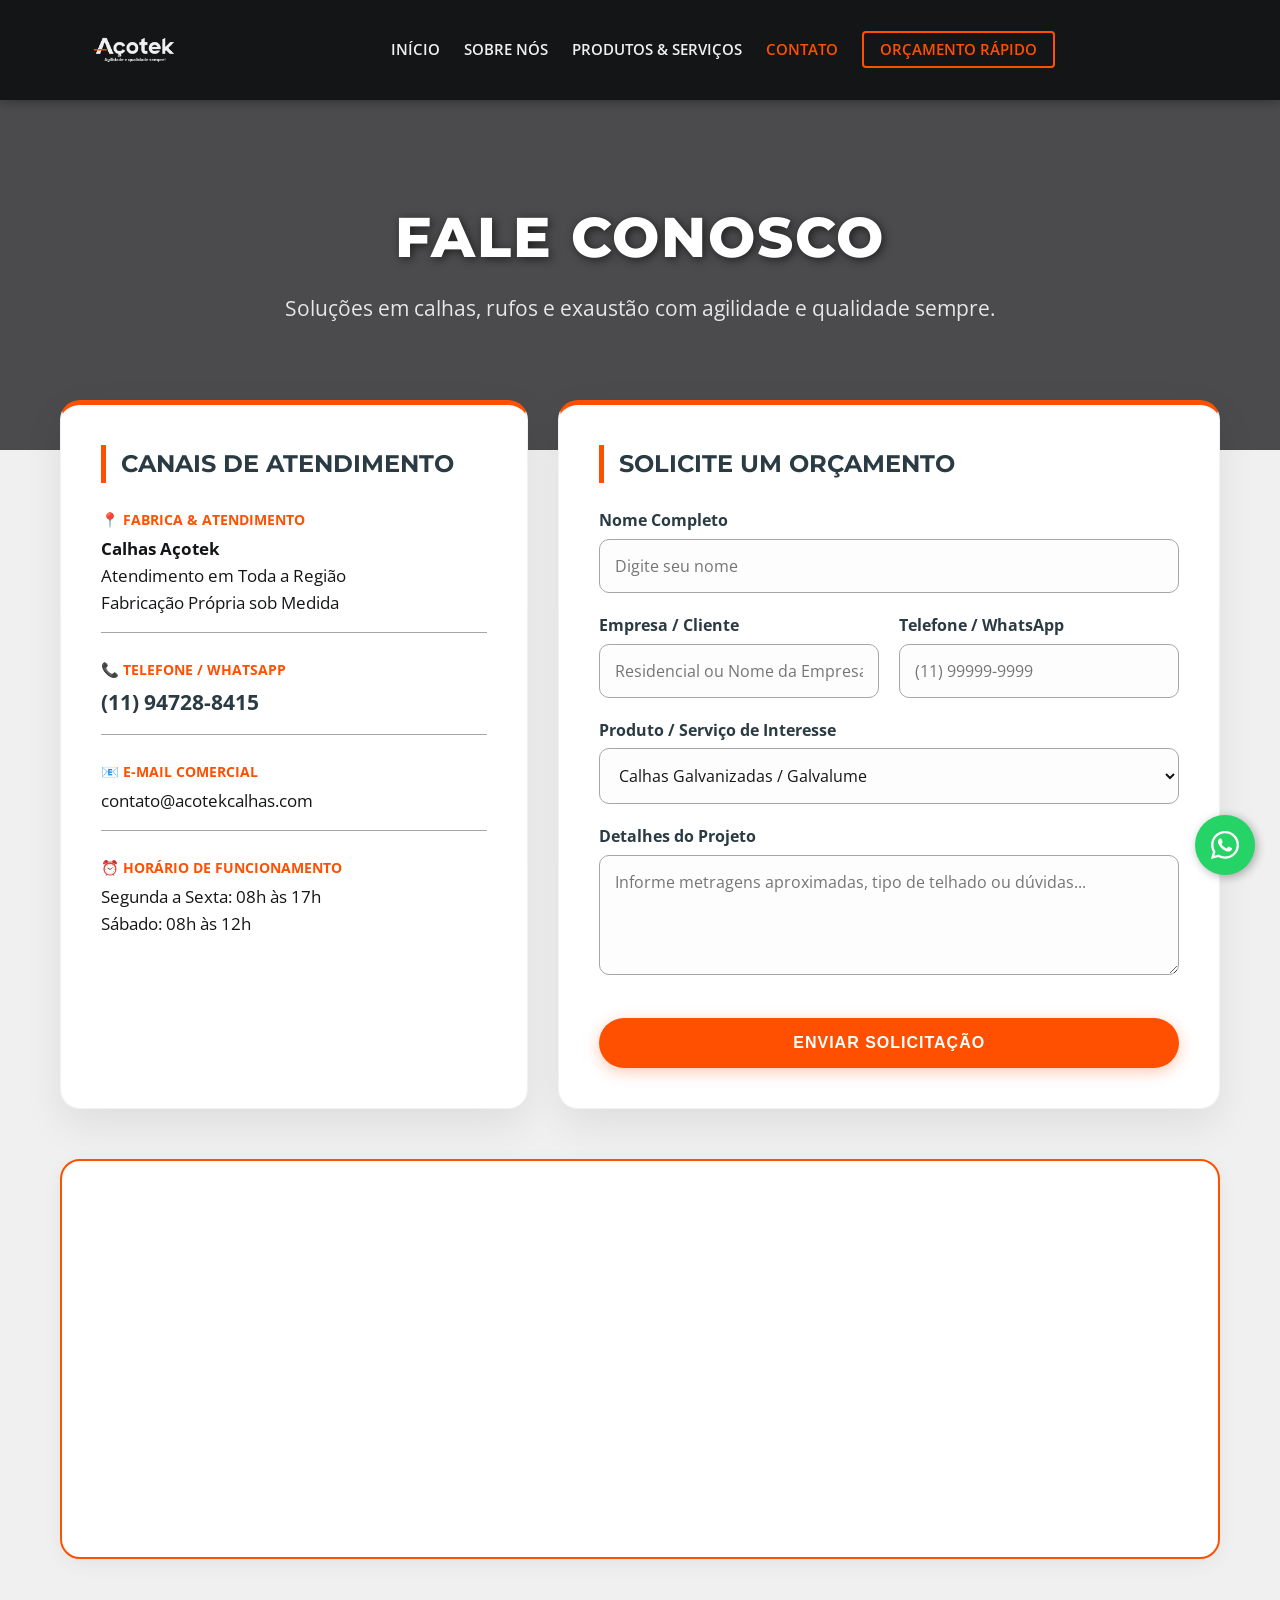
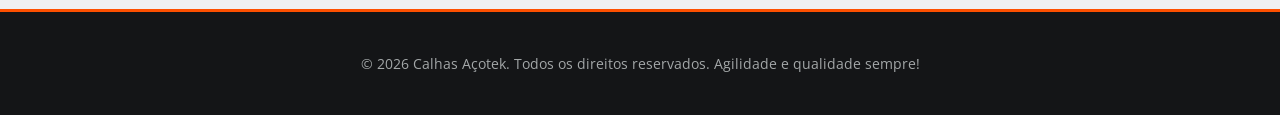
==== contato.html @ 1028e65f "primeira versão site AÇOTEK 1.0" ====
<!DOCTYPE html>
<html lang="pt-br">
<head>
    <meta charset="UTF-8">
    <meta name="viewport" content="width=device-width, initial-scale=1.0">
    <title>Calhas Açotek | Fale Conosco</title>
    <link rel="stylesheet" href="style.css">
    <link href="https://fonts.googleapis.com/css2?family=Montserrat:wght@400;700;800&family=Open+Sans:wght@400;600&display=swap" rel="stylesheet">
    
    <style>
        /* CONFIGURAÇÃO E SOBREPOSIÇÕES ESPECÍFICAS DA PÁGINA */
        body {
            background-color: #F0F0F1;
        }

        /* --- 1. HERO BANNER --- */
        .contact-hero-banner {
            position: relative;
            width: 100%;
            height: 350px;
            background-image: url('imagens/hero-acotek.jpg');
            background-size: cover;
            background-position: center;
            display: flex;
            align-items: center;
            justify-content: center;
            text-align: center;
        }

        .contact-hero-banner::before {
            content: '';
            position: absolute;
            top: 0;
            left: 0;
            width: 100%;
            height: 100%;
            background: rgba(20, 21, 23, 0.75); /* Escurece 75% com Preto Profundo */
            z-index: 1;
        }

        .hero-content {
            position: relative;
            z-index: 2;
            color: white;
            padding: 20px;
        }

        .hero-content h1 {
            font-size: 3.5rem;
            font-weight: 800;
            text-transform: uppercase;
            letter-spacing: 2px;
            margin-bottom: 10px;
            text-shadow: 2px 2px 10px rgba(0,0,0,0.6);
            color: white;
        }

        .hero-content p {
            font-size: 1.3rem;
            font-weight: 400;
            opacity: 0.95;
            color: #F0F0F1;
        }

        /* --- 2. LAYOUT DOS CARTÕES --- */
        .content-container {
            max-width: 1200px;
            margin: -50px auto 50px;
            padding: 0 20px;
            position: relative;
            z-index: 3;
            display: flex;
            flex-wrap: wrap;
            gap: 30px;
        }

        .info-card, .form-card {
            background: white;
            border-radius: 20px;
            box-shadow: 0 15px 40px rgba(0,0,0,0.08);
            padding: 40px;
            border: 1px solid rgba(0,0,0,0.05);
        }

        .info-card {
            flex: 1;
            min-width: 320px;
            border-top: 5px solid #FE5000;
        }

        .form-card {
            flex: 1.5;
            min-width: 320px;
            border-top: 5px solid #FE5000;
        }

        h2.card-title {
            color: #2A3B44;
            font-size: 1.5rem;
            margin-bottom: 25px;
            border-left: 5px solid #FE5000;
            padding-left: 15px;
            text-transform: uppercase;
        }

        .contact-item {
            margin-bottom: 25px;
            padding-bottom: 15px;
            border-bottom: 1px solid #A3A7A8;
        }
        .contact-item:last-child { border-bottom: none; }

        .contact-icon { font-size: 1.5rem; margin-right: 10px; vertical-align: middle; }
        .contact-label { font-weight: bold; color: #FE5000; display: block; margin-bottom: 5px; text-transform: uppercase; font-size: 0.9rem; }
        .contact-text { color: #141517; font-size: 1.05rem; line-height: 1.6; }

        .form-input {
            width: 100%;
            padding: 15px;
            margin-bottom: 20px;
            border: 1px solid #A3A7A8;
            border-radius: 10px;
            background: #fdfdfd;
            font-size: 1rem;
            font-family: 'Open Sans', sans-serif;
            transition: 0.3s;
            color: #141517;
        }
        .form-input:focus {
            border-color: #FE5000;
            background: white;
            outline: none;
            box-shadow: 0 0 8px rgba(254, 80, 0, 0.2);
        }

        @media (max-width: 768px) {
            .hero-content h1 { font-size: 2.5rem; }
            .content-container { margin-top: 20px; }
        }
    </style>
</head>
<body>

    <!-- NAVBAR -->
    <nav class="navbar">
        <div class="logo-img">
            <img src="imagens/logo.png" alt="Calhas Açotek">
        </div>
        <ul class="nav-links">
            <li><a href="index.html">Início</a></li>
            <li><a href="sobre.html">Sobre Nós</a></li>
            <li><a href="servicos.html">Produtos & Serviços</a></li>
            <li><a href="contato.html" class="active">Contato</a></li>
            <li><a href="#" id="open-work" class="trabalhe-btn">Orçamento Rápido</a></li>
        </ul>
        <div class="burger">
            <div class="line1"></div>
            <div class="line2"></div>
            <div class="line3"></div>
        </div>
    </nav>

    <div class="overlay"></div>

    <!-- SIDEBAR -->
    <div class="sidebar">
        <div class="sidebar-header">
            <h3>Atendimento Açotek</h3>
            <span class="close-btn">×</span>
        </div>
        <div class="sidebar-content-center">
            <p class="invite-text">Precisa de um orçamento rápido para sua obra?<br>Fale diretamente com nossa equipe:</p>
            <a href="mailto:contato@calhasacotek.com.br" class="email-highlight-card">
                <span class="big-icon">📧</span>
                <span class="email-label">E-mail Comercial</span>
                <span class="email-value">contato@acotekcalhas.com</span>
                <span class="click-hint">(Clique para enviar e-mail)</span>
            </a>
            <div class="secondary-contact">
                <p>Ou chame no WhatsApp:</p>
                <a href="https://wa.me/5511947288415?text=Ol%C3%A1%21+Vim+pelo+site+e+gostaria+de+um+or%C3%A7amento." target="_blank" class="whatsapp-link">📱 (11) 94728-8415</a>
            </div>
        </div>
    </div>

    <!-- BANNER TOPO -->
    <header class="contact-hero-banner">
        <div class="hero-content">
            <h1>FALE CONOSCO</h1>
            <p>Soluções em calhas, rufos e exaustão com agilidade e qualidade sempre.</p>
        </div>
    </header>

    <!-- CONTEÚDO PRINCIPAL -->
    <div class="content-container">
        
        <!-- INFORMAÇÕES DE CONTATO -->
        <div class="info-card">
            <h2 class="card-title">Canais de Atendimento</h2>

            <div class="contact-item">
                <span class="contact-label">📍 Fabrica & Atendimento</span>
                <div class="contact-text">
                    <strong>Calhas Açotek</strong><br>
                    Atendimento em Toda a Região<br>
                    Fabricação Própria sob Medida
                </div>
            </div>

            <div class="contact-item">
                <span class="contact-label">📞 Telefone / WhatsApp</span>
                <div class="contact-text">
                    <a href="https://wa.me/5511947288415" style="color: #2A3B44; text-decoration: none; font-size: 1.3rem; font-weight: bold;">(11) 94728-8415</a>
                </div>
            </div>

            <div class="contact-item">
                <span class="contact-label">📧 E-mail Comercial</span>
                <div class="contact-text">
                    <a href="mailto:contato@calhasacotek.com.br" style="color: #141517; text-decoration: none;">contato@acotekcalhas.com</a>
                </div>
            </div>

            <div class="contact-item">
                <span class="contact-label">⏰ Horário de Funcionamento</span>
                <div class="contact-text">
                    Segunda a Sexta: 08h às 17h<br>
                    Sábado: 08h às 12h
                </div>
            </div>
        </div>

        <!-- FORMULÁRIO DE ORÇAMENTO -->
        <div class="form-card">
            <h2 class="card-title">Solicite um Orçamento</h2>
            
            <form id="contactForm" action="https://formsubmit.co/contato@calhasacotek.com.br" method="POST">
                <input type="hidden" name="_captcha" value="false">
                <input type="hidden" name="_subject" value="Novo Orçamento do Site - Calhas Açotek">

                <label style="font-weight: bold; display: block; margin-bottom: 5px; color: #2A3B44;">Nome Completo</label>
                <input type="text" name="name" class="form-input" required placeholder="Digite seu nome">

                <div style="display: flex; gap: 20px; flex-wrap: wrap;">
                    <div style="flex: 1;">
                        <label style="font-weight: bold; display: block; margin-bottom: 5px; color: #2A3B44;">Empresa / Cliente</label>
                        <input type="text" name="company" class="form-input" placeholder="Residencial ou Nome da Empresa">
                    </div>
                    <div style="flex: 1;">
                         <label style="font-weight: bold; display: block; margin-bottom: 5px; color: #2A3B44;">Telefone / WhatsApp</label>
                        <input type="tel" name="phone" class="form-input" required placeholder="(11) 99999-9999">
                    </div>
                </div>

                <label style="font-weight: bold; display: block; margin-bottom: 5px; color: #2A3B44;">Produto / Serviço de Interesse</label>
                <select name="service" class="form-input" style="cursor: pointer;">
                    <option value="Calhas Galvanizadas / Galvalume">Calhas Galvanizadas / Galvalume</option>
                    <option value="Rufos e Pingadeiras">Rufos e Pingadeiras</option>
                    <option value="Coifas e Dutos Industriais">Coifas e Dutos Industriais</option>
                    <option value="Manutenção e Limpeza de Telhados">Manutenção e Limpeza de Telhados</option>
                    <option value="Outros Serviços em Aço">Outros Serviços em Aço</option>
                </select>

                <label style="font-weight: bold; display: block; margin-bottom: 5px; color: #2A3B44;">Detalhes do Projeto</label>
                <textarea name="message" rows="4" class="form-input" placeholder="Informe metragens aproximadas, tipo de telhado ou dúvidas..." style="resize: vertical;"></textarea>

                <button type="submit" class="submit-btn">ENVIAR SOLICITAÇÃO</button>
            </form>
        </div>

    </div>

    <!-- MAPA DO GOOGLE MAPS -->
    <div style="max-width: 1200px; margin: 0 auto 50px; padding: 0 20px;">
        <div style="background: white; padding: 15px; border-radius: 20px; box-shadow: 0 5px 20px rgba(0,0,0,0.05); height: 400px; border: 2px solid #FE5000;">
            <iframe src="https://www.google.com/maps/embed?pb=!4v1785866627309!6m8!1m7!1sHWbUWwcmmTL7-HDODQ06ow!2m2!1d-23.53263938858322!2d-46.79965299334305!3f185.54!4f0!5f0.7820865974627469" width="100%" height="100%" style="border:0; border-radius: 15px;" allowfullscreen="" loading="lazy"></iframe>
        </div>
    </div>

    <!-- RODAPÉ -->
    <footer>
        <p>© 2026 Calhas Açotek. Todos os direitos reservados. Agilidade e qualidade sempre!</p>
    </footer>

    <!-- BOTÃO WHATSAPP -->
    <a href="https://wa.me/5511947288415?text=Ol%C3%A1%21+Vim+pelo+site+e+gostaria+de+um+or%C3%A7amento." class="whatsapp-float" target="_blank">
        <svg class="whatsapp-icon" viewBox="0 0 448 512"><path d="M380.9 97.1C339 55.1 283.2 32 223.9 32c-122.4 0-222 99.6-222 222 0 39.1 10.2 77.3 29.6 111L0 480l117.7-30.9c32.4 17.7 68.9 27 106.1 27h.1c122.3 0 224.1-99.6 224.1-222 0-59.3-25.2-115-67.1-157zm-157 341.6c-33.2 0-65.7-8.9-94-25.7l-6.7-4-69.8 18.3L72 359.2l-4.4-7c-18.5-29.4-28.2-63.3-28.2-98.2 0-101.7 82.8-184.5 184.6-184.5 49.3 0 95.6 19.2 130.4 54.1 34.8 34.9 56.2 81.2 56.1 130.5 0 101.8-84.9 184.6-186.6 184.6zm101.2-138.2c-5.5-2.8-32.8-16.2-37.9-18-5.1-1.9-8.8-2.8-12.5 2.8-3.7 5.6-14.3 18-17.6 21.8-3.2 3.7-6.5 4.2-12 1.4-32.6-16.3-54-29.1-75.5-66-5.7-9.8 5.7-9.1 16.3-30.3 1.8-3.7.9-6.9-.5-9.7-1.4-2.8-12.5-30.1-17.1-41.2-4.5-10.8-9.1-9.3-12.5-9.5-3.2-.2-6.9-.2-10.6-.2-3.7 0-9.7 1.4-14.8 6.9-5.1 5.6-19.4 19-19.4 46.3 0 27.3 19.9 53.7 22.6 57.4 2.8 3.7 39.1 59.7 94.6 83.8 35.2 15.2 49 16.5 66.6 13.9 10.7-1.6 32.8-13.4 37.4-26.4 4.6-13 4.6-24.1 3.2-26.4-1.3-2.5-5-3.9-10.5-6.6z"/></svg>
    </a>

    <script src="script.js"></script>
</body>
</html>
---- style.css ----
/* ==========================================================================
   CALHAS AÇOTEK - ESTILOS PRINCIPAIS
   Paleta: 
   - Cinza Chumbo: #2A3B44
   - Laranja Açotek: #FE5000
   - Cinza Aço: #A3A7A8
   - Branco Industrial: #F0F0F1
   - Preto Profundo: #141517
   ========================================================================== */

* {
    margin: 0;
    padding: 0;
    box-sizing: border-box;
}

body {
    font-family: 'Open Sans', sans-serif;
    background-color: #F0F0F1;
    color: #141517;
    line-height: 1.6;
    overflow-x: hidden;
}

/* --- TEXTOS JUSTIFICADOS --- */
p, li {
    text-align: justify;
}

/* Exceções de Centralização */
.hero-content p, 
footer p, 
.section-title, 
.page-header p,
.card-content h3, 
.text h2, 
.menu-box h3,
.pillar-card h3,
.slideshow-window p,
.clients-section p,
.center-text {
    text-align: center;
}

h1, h2, h3, h4 {
    font-family: 'Montserrat', sans-serif;
    color: #2A3B44;
}

a {
    text-decoration: none;
    color: inherit;
}

/* --- NAVBAR --- */
.navbar {
    display: flex;
    justify-content: space-between;
    align-items: center;
    background-color: #141517; /* Fundo escuro para a logo destacar perfeitamente */
    box-shadow: 0 2px 10px rgba(0,0,0,0.3);
    color: #F0F0F1;
    padding: 0 5%;
    height: 100px;
    position: sticky;
    top: 0;
    z-index: 1000;
}

.logo-img {
    height: 100%;
    display: flex;
    align-items: center;
}

.logo-img img {
    width: auto;
    max-height: 80px;
    object-fit: contain;
}

.nav-links {
    display: flex;
    list-style: none;
    align-items: center;
}

.nav-links li {
    margin-left: 1.5rem;
}

.nav-links a {
    font-weight: 600;
    transition: 0.3s;
    color: #F0F0F1;
    font-size: 0.95rem;
    text-transform: uppercase;
}

.nav-links a:hover, .nav-links a.active {
    color: #FE5000;
}

.trabalhe-btn {
    cursor: pointer;
    border: 2px solid #FE5000;
    padding: 0.4rem 1rem;
    border-radius: 4px;
    color: #FE5000 !important;
    transition: all 0.3s ease;
}

.trabalhe-btn:hover {
    background-color: #FE5000;
    color: white !important;
}

/* --- SIDEBAR --- */
.sidebar {
    position: fixed;
    top: 0;
    right: -400px;
    width: 350px;
    height: 100vh;
    background-color: white;
    box-shadow: -5px 0 15px rgba(0,0,0,0.2);
    z-index: 2000;
    transition: 0.4s ease;
    padding: 2rem;
    display: flex;
    flex-direction: column;
    visibility: hidden;
}

.sidebar.active {
    right: 0;
    visibility: visible;
}

.sidebar-header {
    display: flex;
    justify-content: space-between;
    align-items: center;
    border-bottom: 1px solid #A3A7A8;
    padding-bottom: 1rem;
    margin-bottom: 2rem;
}

.close-btn {
    font-size: 2rem;
    cursor: pointer;
    color: #FE5000;
}

.overlay {
    position: fixed;
    top: 0;
    left: 0;
    width: 100%;
    height: 100%;
    background: rgba(20, 21, 23, 0.7);
    z-index: 1500;
    opacity: 0;
    visibility: hidden;
    transition: all 0.3s ease;
}

.overlay.active {
    opacity: 1;
    visibility: visible;
}

.sidebar-content-center {
    flex: 1;
    display: flex;
    flex-direction: column;
    justify-content: center;
    align-items: center;
    text-align: center;
    padding-bottom: 3rem;
}

.email-highlight-card {
    background: #FE5000;
    color: white;
    width: 100%;
    padding: 2.5rem 1rem;
    border-radius: 15px;
    text-decoration: none;
    display: flex;
    flex-direction: column;
    align-items: center;
    box-shadow: 0 10px 25px rgba(254, 80, 0, 0.3);
    transition: transform 0.3s ease, box-shadow 0.3s ease;
}

.email-highlight-card:hover {
    transform: translateY(-5px);
    box-shadow: 0 15px 30px rgba(254, 80, 0, 0.4);
    background: #e04600;
}

.whatsapp-link {
    color: #2A3B44;
    text-decoration: none;
    font-weight: bold;
    font-size: 1.1rem;
    transition: color 0.3s;
}

.whatsapp-link:hover {
    color: #25D366;
}

/* --- HERO (SEÇÃO PRINCIPAL / VÍDEO / IMAGEM) --- */
.hero {
    height: 85vh;
    background: linear-gradient(rgba(42, 59, 68, 0.75), rgba(20, 21, 23, 0.85)), url('imagens/hero-acotek.jpg');
    background-size: cover;
    background-position: center;
    background-attachment: fixed;
    display: flex;
    align-items: center;
    justify-content: center;
    text-align: center;
    color: white;
    background-color: #2A3B44;
}

.hero-video-container {
    width: 100%;
    height: 100vh;
    position: relative;
    display: flex;
    justify-content: center;
    align-items: center;
    overflow: hidden;
}

.back-video {
    position: absolute;
    top: 0;
    left: 0;
    width: 100%;
    height: 100%;
    object-fit: cover;
    object-position: center;
    z-index: -2;
    pointer-events: none;
}

.video-overlay {
    position: absolute;
    top: 0;
    left: 0;
    width: 100%;
    height: 100%;
    background: rgba(20, 21, 23, 0.65);
    z-index: -1;
}

.hero-content {
    text-align: center;
    color: #fff;
    z-index: 1;
    padding: 0 20px;
}

.hero-content h1 {
    font-size: 3rem;
    font-weight: 700;
    margin-bottom: 1rem;
    color: white;
    text-shadow: 2px 2px 10px rgba(0,0,0,0.6);
}

.hero-content p {
    font-size: 1.2rem;
    margin-bottom: 2rem;
}

.btn {
    display: inline-block;
    background: #FE5000;
    color: white;
    padding: 0.8rem 2rem;
    border-radius: 5px;
    margin-top: 1rem;
    font-weight: bold;
    transition: 0.3s;
    border: none;
    cursor: pointer;
    text-align: center;
}

.btn:hover {
    background: #e04600;
}

.btn-outline {
    display: inline-block;
    border: 2px solid #FE5000;
    color: #FE5000;
    padding: 0.6rem 1.5rem;
    border-radius: 5px;
    margin-top: 1rem;
    font-weight: bold;
    text-align: center;
}

.btn-outline:hover {
    background: #FE5000;
    color: white;
}

.container {
    max-width: 1100px;
    margin: 0 auto;
    padding: 0 2rem;
}

.section-padding {
    padding: 4rem 0;
}

.section-title {
    text-align: center;
    margin-bottom: 3rem;
    font-size: 2rem;
    color: #FE5000;
}

/* --- CARDS E GRID --- */
.grid-3 {
    display: grid;
    grid-template-columns: repeat(auto-fit, minmax(300px, 1fr));
    gap: 2rem;
}

.service-card {
    background: white;
    border-radius: 8px;
    overflow: hidden;
    box-shadow: 0 4px 15px rgba(0,0,0,0.08);
    transition: transform 0.3s;
    border-bottom: 4px solid #FE5000;
}

.service-card:hover {
    transform: translateY(-5px);
}

.card-img {
    height: 200px;
    width: 100%;
    object-fit: cover;
}

.card-content {
    padding: 1.5rem;
    text-align: center;
}

.card-content h3 {
    margin-bottom: 1rem;
    color: #2A3B44;
}

.page-header {
    background-color: #2A3B44;
    color: white;
    text-align: center;
    padding: 3rem 0;
}

/* --- FLIP CARDS (GIRATÓRIOS 3D) --- */
.flip-cards-section {
    perspective: 1000px;
}

.flip-grid {
    display: grid;
    grid-template-columns: repeat(auto-fit, minmax(320px, 1fr));
    gap: 2rem;
    margin-top: 2rem;
    justify-content: center;
}

.flip-card {
    background-color: transparent;
    width: 100%;
    height: 380px;
    perspective: 1000px;
    cursor: pointer;
}

.flip-card-inner {
    position: relative;
    width: 100%;
    height: 100%;
    text-align: center;
    transition: transform 0.8s cubic-bezier(0.175, 0.885, 0.32, 1.275);
    transform-style: preserve-3d;
    border-radius: 12px;
    box-shadow: 0 8px 16px rgba(0,0,0,0.08);
}

.flip-card:hover .flip-card-inner,
.flip-card:active .flip-card-inner {
    transform: rotateY(180deg);
}

.flip-card-front, .flip-card-back {
    position: absolute;
    width: 100%;
    height: 100%;
    -webkit-backface-visibility: hidden;
    backface-visibility: hidden;
    border-radius: 12px;
    overflow: hidden;
}

.flip-card-front {
    background-color: #fff;
    color: #141517;
}

.flip-card-front img {
    width: 100%;
    height: 100%;
    object-fit: cover;
}

.flip-card-back {
    background-color: #2A3B44;
    color: white;
    transform: rotateY(180deg);
    display: flex;
    flex-direction: column;
    justify-content: center;
    align-items: center;
    padding: 1.5rem;
    border: 2px solid #FE5000;
}

.flip-card-back h3 {
    color: #FE5000;
    font-size: 1.3rem;
    margin-bottom: 1rem;
    text-transform: uppercase;
}

/* --- LOGÍSTICA & PROCESSO --- */
.process-section {
    background-color: #F0F0F1;
}

.process-card {
    background: white;
    padding: 1.5rem 2rem;
    margin-bottom: 1.5rem;
    border-radius: 8px;
    box-shadow: 0 4px 15px rgba(0,0,0,0.05);
    display: flex;
    align-items: center;
    border-left: 6px solid #FE5000;
    transition: transform 0.3s ease;
}

.process-card:hover {
    transform: translateX(10px);
}

.process-icon-box {
    width: 60px;
    height: 60px;
    background-color: #fff0e6;
    border-radius: 50%;
    display: flex;
    align-items: center;
    justify-content: center;
    margin-right: 1.5rem;
    flex-shrink: 0;
}

.process-icon-box svg {
    width: 30px;
    height: 30px;
    fill: #FE5000;
}

/* --- FORMULÁRIOS & CONTATO --- */
.contact-section {
    display: flex;
    gap: 3rem;
    flex-wrap: wrap;
}

.contact-info-card, .contact-form-wrapper {
    background: white;
    padding: 2.5rem;
    border-radius: 8px;
    box-shadow: 0 10px 30px rgba(0,0,0,0.06);
}

.contact-info-card {
    flex: 1;
    min-width: 300px;
    border-top: 4px solid #FE5000;
}

.contact-form-wrapper {
    flex: 1.5;
    min-width: 320px;
}

.form-style-line {
    width: 100%;
    padding: 10px 0;
    border: none;
    border-bottom: 2px solid #A3A7A8;
    background: transparent;
    font-size: 1rem;
    color: #141517;
    transition: border-color 0.3s;
}

.form-style-line:focus {
    outline: none;
    border-bottom-color: #FE5000;
}

.submit-btn {
    width: 100%;
    background-color: #FE5000;
    color: white;
    padding: 16px;
    border: none;
    border-radius: 50px;
    font-size: 1rem;
    font-weight: bold;
    cursor: pointer;
    transition: transform 0.2s, background-color 0.3s;
    text-transform: uppercase;
    letter-spacing: 1px;
    margin-top: 1rem;
    box-shadow: 0 4px 15px rgba(254, 80, 0, 0.3);
}

.submit-btn:hover {
    background-color: #e04600;
    transform: translateY(-2px);
}

/* --- MAPA E IDENTIFICAÇÃO (GOOGLE MAPS) --- */
.map-container {
    margin-top: 4rem;
    width: 100%;
}

.map-header {
    background-color: #FE5000;
    color: white;
    padding: 15px 30px;
    border-radius: 8px 8px 0 0;
    display: flex;
    align-items: center;
    gap: 15px;
    box-shadow: 0 -4px 10px rgba(0,0,0,0.05);
}

.map-header h3 {
    margin: 0;
    font-size: 1.1rem;
    font-weight: bold;
    text-transform: uppercase;
    letter-spacing: 1px;
    color: white !important;
}

.map-icon-pin {
    font-size: 1.5rem;
}

.map-frame {
    height: 450px;
    width: 100%;
    border: 2px solid #FE5000;
    border-top: none;
    border-radius: 0 0 8px 8px;
    overflow: hidden;
}

.map-frame iframe {
    width: 100%;
    height: 100%;
    border: 0;
}

/* --- FOOTER --- */
footer {
    background: #141517;
    color: #A3A7A8;
    text-align: center;
    padding: 2.5rem 0;
    margin-top: 3rem;
    font-size: 0.9rem;
    border-top: 3px solid #FE5000;
}

/* --- BOTÃO FLUTUANTE DO WHATSAPP (CORRIGIDO) --- */
.whatsapp-float {
    position: fixed;
    width: 60px;
    height: 60px;
    bottom: 25px;
    right: 25px;
    background-color: #25d366;
    color: #FFF;
    border-radius: 50px;
    text-align: center;
    box-shadow: 2px 2px 10px rgba(0,0,0,0.3);
    z-index: 9999;
    display: flex;
    align-items: center;
    justify-content: center;
    transition: transform 0.3s, background-color 0.3s;
    text-decoration: none;
}

.whatsapp-float:hover {
    background-color: #20b857;
    transform: scale(1.1);
}

/* Limita o tamanho exato do SVG dentro da bolinha */
.whatsapp-icon {
    width: 32px !important;
    height: 32px !important;
    max-width: 32px !important;
    max-height: 32px !important;
    fill: white;
    display: block;
}

/* --- MOBILE & RESPONSIVIDADE --- */
@media screen and (max-width: 900px) {
    .nav-links {
        position: fixed;
        right: 0px;
        height: 100vh;
        top: 0;
        background-color: #141517;
        display: flex;
        flex-direction: column;
        align-items: center;
        justify-content: center;
        width: 75%;
        transform: translateX(100%);
        transition: transform 0.5s ease-in;
        box-shadow: -2px 0 10px rgba(0,0,0,0.3);
        z-index: 999;
    }

    .nav-links li { margin: 1.5rem 0; }
    
    .burger {
        display: block;
        cursor: pointer;
        z-index: 1001;
    }

    .burger div {
        width: 25px;
        height: 3px;
        background-color: #F0F0F1;
        margin: 5px;
        transition: all 0.3s ease;
    }

    .nav-active { transform: translateX(0%); }
    .contact-grid { flex-direction: column; }
    .hero-content h1 { font-size: 2.2rem; }

    .whatsapp-float { 
        width: 50px; 
        height: 50px; 
        bottom: 20px; 
        right: 20px; 
    }
    .whatsapp-icon { 
        width: 26px !important; 
        height: 26px !important; 
    }
}
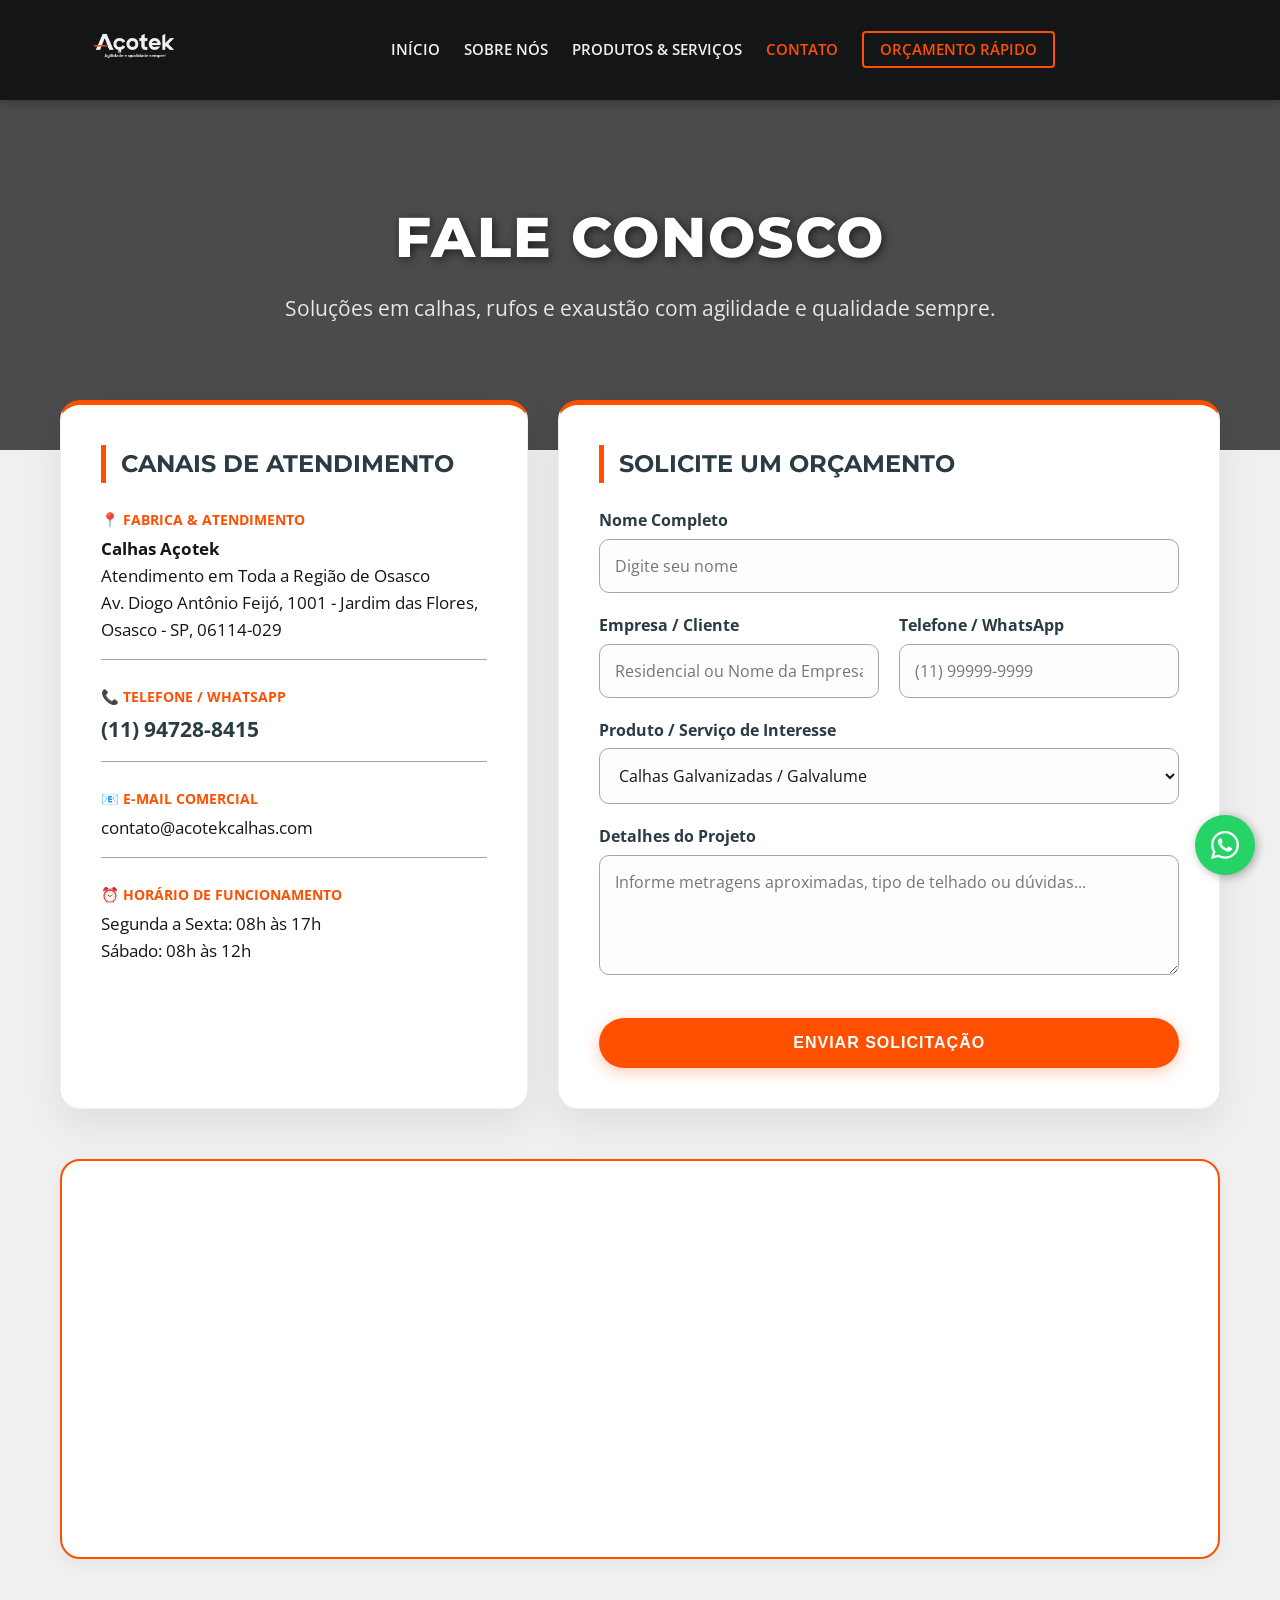
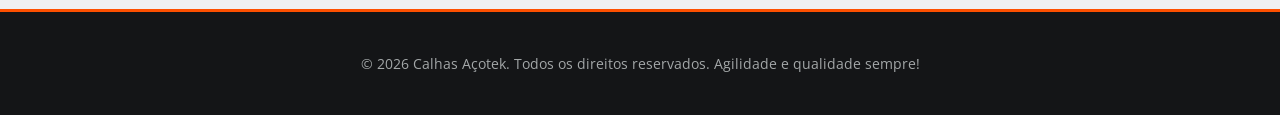
==== commit 04db1783: "segunda versão do site calhas acotek second version of the acotek website" ====
--- a/contato.html
+++ b/contato.html
@@ -138,14 +138,28 @@
             .content-container { margin-top: 20px; }
         }
     </style>
+    <!-- FAVICON (ÍCONE DA ABA DO NAVEGADOR) -->
+<link rel="icon" type="image/png" href="imagens/logo-con.jpg" sizes="32x32">
+    <!-- Google tag (gtag.js) -->
+<script async src="https://www.googletagmanager.com/gtag/js?id=AW-17263220776">
+</script>
+<script>
+  window.dataLayer = window.dataLayer || [];
+  function gtag(){dataLayer.push(arguments);}
+  gtag('js', new Date());
+
+  gtag('config', 'AW-17263220776');
+</script>
 </head>
 <body>
 
     <!-- NAVBAR -->
     <nav class="navbar">
         <div class="logo-img">
-            <img src="imagens/logo.png" alt="Calhas Açotek">
-        </div>
+    <a href="index.html">
+        <img src="imagens/logo.png" alt="Calhas Açotek">
+    </a>
+</div>
         <ul class="nav-links">
             <li><a href="index.html">Início</a></li>
             <li><a href="sobre.html">Sobre Nós</a></li>
@@ -202,8 +216,8 @@
                 <span class="contact-label">📍 Fabrica & Atendimento</span>
                 <div class="contact-text">
                     <strong>Calhas Açotek</strong><br>
-                    Atendimento em Toda a Região<br>
-                    Fabricação Própria sob Medida
+                    Atendimento em Toda a Região de Osasco<br>
+                    Av. Diogo Antônio Feijó, 1001 - Jardim das Flores, Osasco - SP, 06114-029
                 </div>
             </div>
 
@@ -269,7 +283,8 @@
         </div>
 
     </div>
-
+<!-- Avaliaçõe Google -->
+<script defer async src='https://cdn.trustindex.io/loader.js?0af368d784bd8502db7645daf2d'></script>
     <!-- MAPA DO GOOGLE MAPS -->
     <div style="max-width: 1200px; margin: 0 auto 50px; padding: 0 20px;">
         <div style="background: white; padding: 15px; border-radius: 20px; box-shadow: 0 5px 20px rgba(0,0,0,0.05); height: 400px; border: 2px solid #FE5000;">
@@ -282,10 +297,15 @@
         <p>© 2026 Calhas Açotek. Todos os direitos reservados. Agilidade e qualidade sempre!</p>
     </footer>
 
-    <!-- BOTÃO WHATSAPP -->
-    <a href="https://wa.me/5511947288415?text=Ol%C3%A1%21+Vim+pelo+site+e+gostaria+de+um+or%C3%A7amento." class="whatsapp-float" target="_blank">
-        <svg class="whatsapp-icon" viewBox="0 0 448 512"><path d="M380.9 97.1C339 55.1 283.2 32 223.9 32c-122.4 0-222 99.6-222 222 0 39.1 10.2 77.3 29.6 111L0 480l117.7-30.9c32.4 17.7 68.9 27 106.1 27h.1c122.3 0 224.1-99.6 224.1-222 0-59.3-25.2-115-67.1-157zm-157 341.6c-33.2 0-65.7-8.9-94-25.7l-6.7-4-69.8 18.3L72 359.2l-4.4-7c-18.5-29.4-28.2-63.3-28.2-98.2 0-101.7 82.8-184.5 184.6-184.5 49.3 0 95.6 19.2 130.4 54.1 34.8 34.9 56.2 81.2 56.1 130.5 0 101.8-84.9 184.6-186.6 184.6zm101.2-138.2c-5.5-2.8-32.8-16.2-37.9-18-5.1-1.9-8.8-2.8-12.5 2.8-3.7 5.6-14.3 18-17.6 21.8-3.2 3.7-6.5 4.2-12 1.4-32.6-16.3-54-29.1-75.5-66-5.7-9.8 5.7-9.1 16.3-30.3 1.8-3.7.9-6.9-.5-9.7-1.4-2.8-12.5-30.1-17.1-41.2-4.5-10.8-9.1-9.3-12.5-9.5-3.2-.2-6.9-.2-10.6-.2-3.7 0-9.7 1.4-14.8 6.9-5.1 5.6-19.4 19-19.4 46.3 0 27.3 19.9 53.7 22.6 57.4 2.8 3.7 39.1 59.7 94.6 83.8 35.2 15.2 49 16.5 66.6 13.9 10.7-1.6 32.8-13.4 37.4-26.4 4.6-13 4.6-24.1 3.2-26.4-1.3-2.5-5-3.9-10.5-6.6z"/></svg>
-    </a>
+    <!-- BOTÃO FLUTUANTE DO WHATSAPP COM RASTREIO GOOGLE ADS -->
+<a href="https://wa.me/5511947288415?text=Ol%C3%A1%2C+vim+pelo+site+e+gostaria+de+um+or%C3%A7amento." 
+   class="whatsapp-float" 
+   target="_blank"
+   onclick="gtag('event', 'conversion', {'send_to': 'AW-17263220776'});">
+    <svg class="whatsapp-icon" viewBox="0 0 448 512" width="32" height="32">
+        <path fill="#ffffff" d="M380.9 97.1C339 55.1 283.2 32 223.9 32c-122.4 0-222 99.6-222 222 0 39.1 10.2 77.3 29.6 111L0 480l117.7-30.9c32.4 17.7 68.9 27 106.1 27h.1c122.3 0 224.1-99.6 224.1-222 0-59.3-25.2-115-67.1-157zm-157 341.6c-33.2 0-65.7-8.9-94-25.7l-6.7-4-69.8 18.3L72 359.2l-4.4-7c-18.5-29.4-28.2-63.3-28.2-98.2 0-101.7 82.8-184.5 184.6-184.5 49.3 0 95.6 19.2 130.4 54.1 34.8 34.9 56.2 81.2 56.1 130.5 0 101.8-84.9 184.6-186.6 184.6zm101.2-138.2c-5.5-2.8-32.8-16.2-37.9-18-5.1-1.9-8.8-2.8-12.5 2.8-3.7 5.6-14.3 18-17.6 21.8-3.2 3.7-6.5 4.2-12 1.4-32.6-16.3-54-29.1-75.5-66-5.7-9.8 5.7-9.1 16.3-30.3 1.8-3.7.9-6.9-.5-9.7-1.4-2.8-12.5-30.1-17.1-41.2-4.5-10.8-9.1-9.3-12.5-9.5-3.2-.2-6.9-.2-10.6-.2-3.7 0-9.7 1.4-14.8 6.9-5.1 5.6-19.4 19-19.4 46.3 0 27.3 19.9 53.7 22.6 57.4 2.8 3.7 39.1 59.7 94.6 83.8 35.2 15.2 49 16.5 66.6 13.9 10.7-1.6 32.8-13.4 37.4-26.4 4.6-13 4.6-24.1 3.2-26.4-1.3-2.5-5-3.9-10.5-6.6z"/>
+    </svg>
+</a>
 
     <script src="script.js"></script>
 </body>
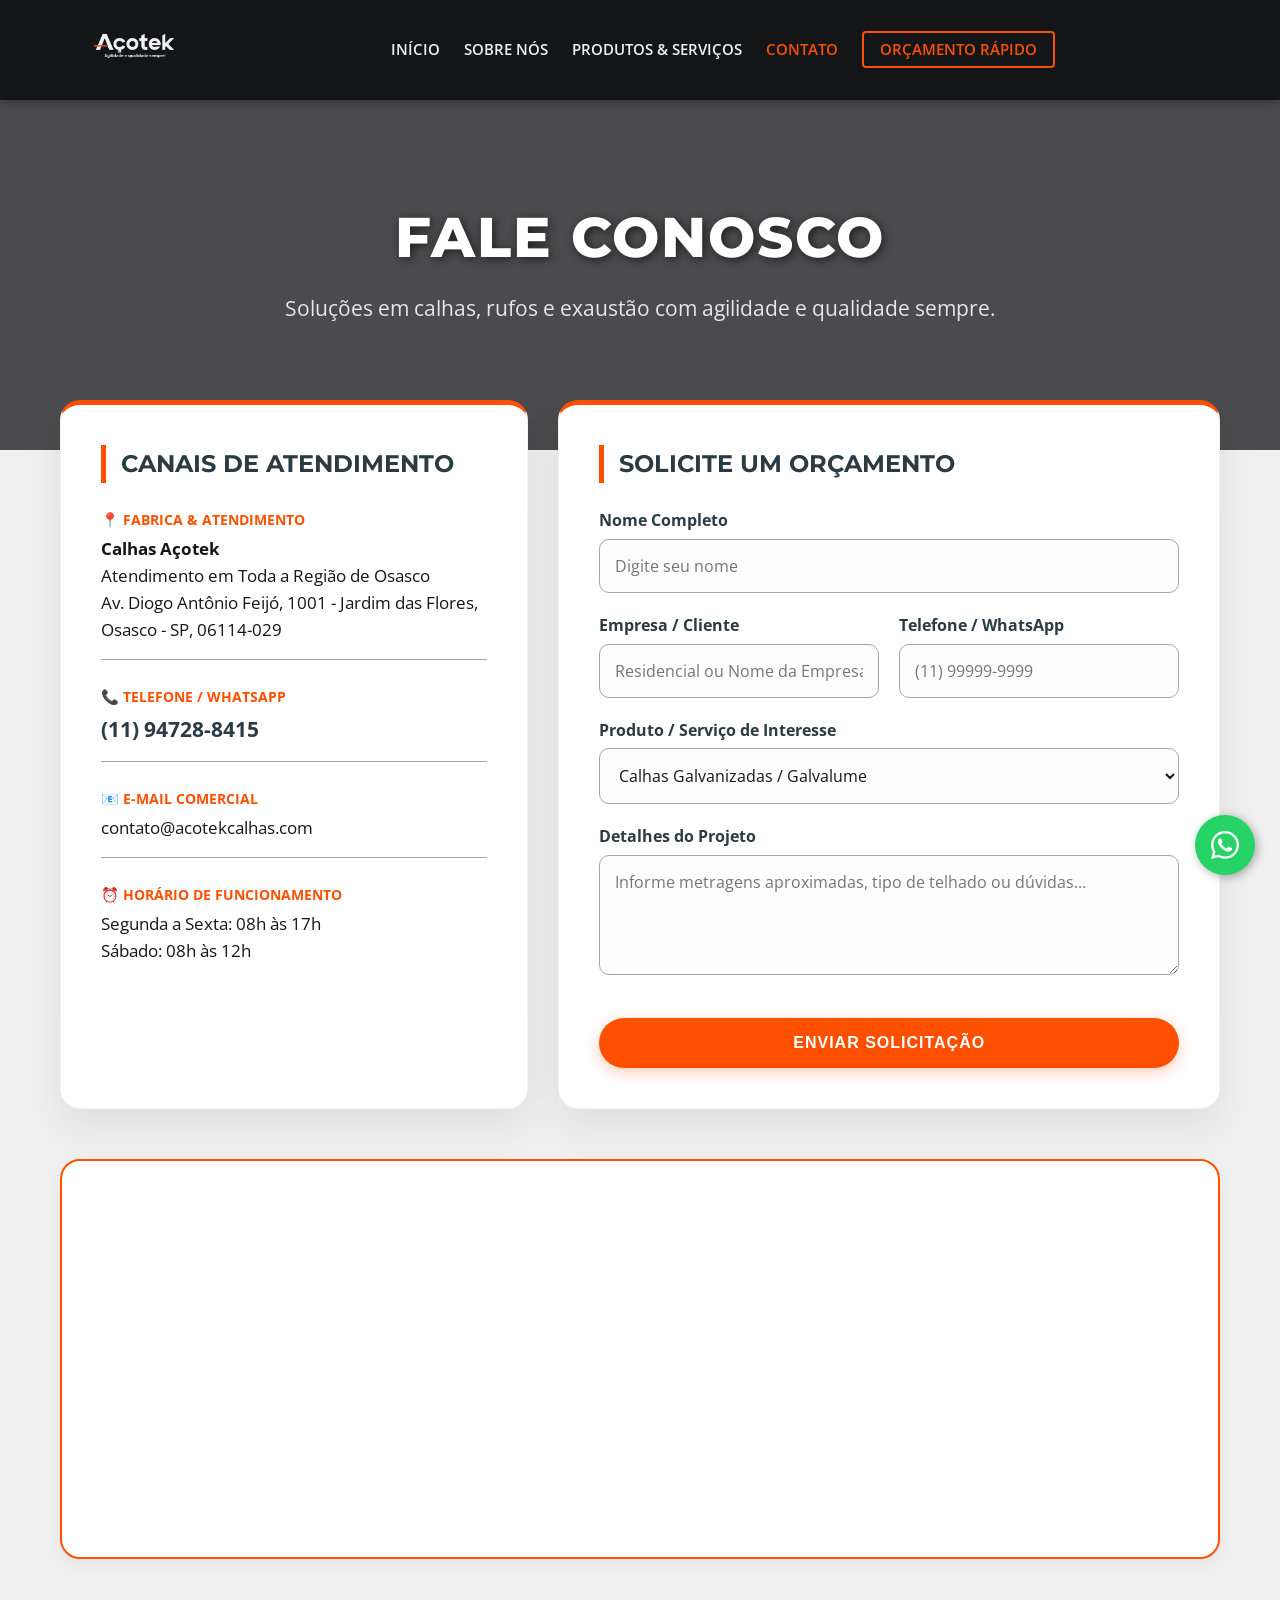
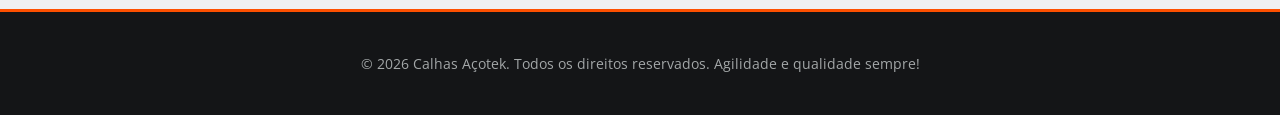
==== commit a6afb216: "Acotek website 2.1" ====
--- a/contato.html
+++ b/contato.html
@@ -183,7 +183,7 @@
             <span class="close-btn">×</span>
         </div>
         <div class="sidebar-content-center">
-            <p class="invite-text">Precisa de um orçamento rápido para sua obra?<br>Fale diretamente com nossa equipe:</p>
+            <p class="invite-text">Precisa de um orçamento rápido, grátis e sem compromisso?<br>Fale diretamente com nossa equipe:</p>
             <a href="mailto:contato@calhasacotek.com.br" class="email-highlight-card">
                 <span class="big-icon">📧</span>
                 <span class="email-label">E-mail Comercial</span>
--- a/style.css
+++ b/style.css
@@ -8,10 +8,16 @@
    - Preto Profundo: #141517
    ========================================================================== */
 
-* {
+* * {
     margin: 0;
     padding: 0;
     box-sizing: border-box;
+}
+
+html, body {
+    width: 100%;
+    max-width: 100%;
+    overflow-x: hidden; /* Impede o vazamento lateral */
 }
 
 body {
@@ -19,9 +25,12 @@
     background-color: #F0F0F1;
     color: #141517;
     line-height: 1.6;
-    overflow-x: hidden;
-}
-
+}
+
+img, video, iframe {
+    max-width: 100%;
+    height: auto;
+}
 /* --- TEXTOS JUSTIFICADOS --- */
 p, li {
     text-align: justify;
@@ -692,4 +701,24 @@
         width: 26px !important; 
         height: 26px !important; 
     }
+    
+    /* --- CORREÇÃO DE VAZAMENTO NO MOBILE --- */
+@media screen and (max-width: 768px) {
+    .container {
+        width: 100% !important;
+        max-width: 100% !important;
+        padding-left: 15px !important;
+        padding-right: 15px !important;
+    }
+
+    input, select, textarea, .form-control {
+        max-width: 100% !important;
+        box-sizing: border-box !important;
+    }
+
+    p, h1, h2, h3, h4, span {
+        overflow-wrap: break-word;
+        word-wrap: break-word;
+    }
+}
 }
